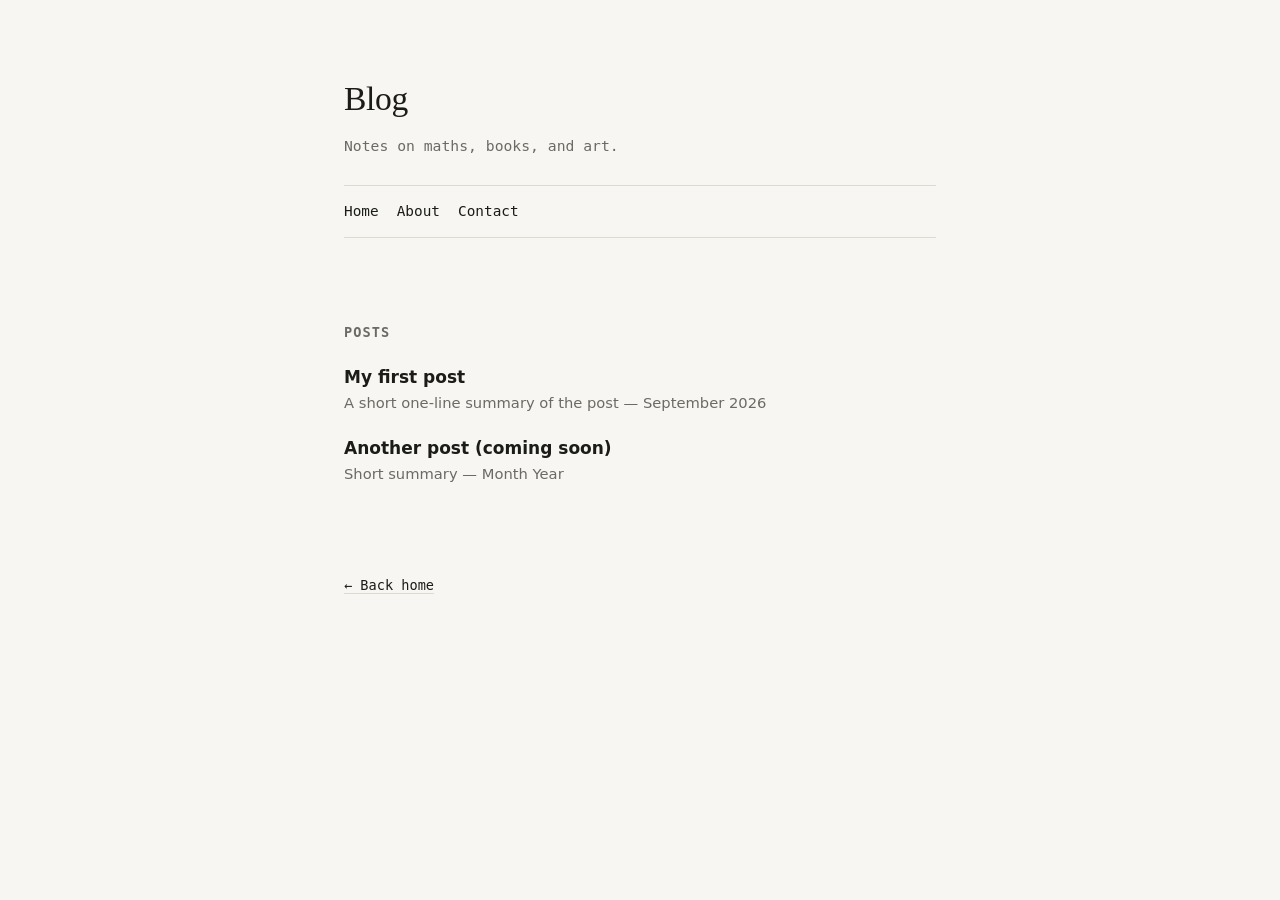
==== blog.html @ fbc17f4c "blog html" ====
<!DOCTYPE html>
<html lang="en">
<head>
  <meta charset="UTF-8" />
  <meta name="viewport" content="width=device-width, initial-scale=1" />
  <title>Blog — Loris De Vos</title>
  <meta name="description" content="Writing by Loris De Vos." />
  <link rel="stylesheet" href="style.css" />
  <link rel="icon" type="image/png" sizes="64x64" href="fox_logo.png">
  <link rel="icon" href="fox_logo.ico">
</head>
<body>

  <header class="site-header">
    <h1 class="name">Blog</h1>
    <p class="tagline">Notes on maths, books, and art.</p>

    <nav class="nav">
      <a href="index.html">Home</a>
      <a href="index.html#about">About</a>
      <a href="index.html#contact">Contact</a>
    </nav>
  </header>

  <main>
    <section class="section">
      <h2>Posts</h2>
      <ul class="entry-list">
        <!-- Newest first. Duplicate one <li> block for each new post. -->
        <li class="entry">
          <a href="my-first-post.html" class="entry-title">My first post</a>
          <p class="entry-meta">A short one-line summary of the post — September 2026</p>
        </li>
        <li class="entry">
          <a href="#" class="entry-title">Another post (coming soon)</a>
          <p class="entry-meta">Short summary — Month Year</p>
        </li>
      </ul>
    </section>
  </main>

  <footer class="site-footer">
    <p><a href="index.html">&larr; Back home</a></p>
  </footer>

</body>
</html>
---- style.css ----
/* ---------- Tokens ---------- */
:root {
  --paper: #f7f6f2;
  --ink: #1b1b18;
  --ink-soft: #6b6a64;
  --accent: #3d5a50;
  --rule: #dedad0;

  --font-display: Georgia, "Iowan Old Style", "Palatino Linotype", ui-serif, serif;
  --font-body: -apple-system, BlinkMacSystemFont, "Segoe UI", system-ui, sans-serif;
  --font-mono: ui-monospace, "SFMono-Regular", Menlo, Consolas, monospace;

  --max-width: 640px;
}

* { box-sizing: border-box; }

html {
  -webkit-text-size-adjust: 100%;
}

body {
  margin: 0;
  background: var(--paper);
  color: var(--ink);
  font-family: var(--font-body);
  font-size: 17px;
  line-height: 1.6;
}

a {
  color: var(--ink);
  text-decoration: underline;
  text-decoration-color: var(--rule);
  text-underline-offset: 3px;
  transition: text-decoration-color 0.15s ease, color 0.15s ease;
}

a:hover,
a:focus-visible {
  color: var(--accent);
  text-decoration-color: var(--accent);
}

a:focus-visible {
  outline: 2px solid var(--accent);
  outline-offset: 3px;
  text-decoration: none;
}

/* ---------- Layout ---------- */
.site-header,
main,
.site-footer {
  max-width: var(--max-width);
  margin: 0 auto;
  padding: 0 24px;
}

.site-header {
  padding-top: 72px;
  padding-bottom: 40px;
}

.name {
  font-family: var(--font-display);
  font-size: 2.1rem;
  font-weight: 400;
  margin: 0 0 8px;
  letter-spacing: -0.01em;
}

.tagline {
  font-family: var(--font-mono);
  font-size: 0.92rem;
  color: var(--ink-soft);
  margin: 0 0 28px;
}

.nav {
  display: flex;
  flex-wrap: wrap;
  gap: 4px 18px;
  font-family: var(--font-mono);
  font-size: 0.9rem;
  border-top: 1px solid var(--rule);
  border-bottom: 1px solid var(--rule);
  padding: 14px 0;
}

.nav a {
  text-decoration: none;
  color: var(--ink);
}

.nav a:hover,
.nav a:focus-visible {
  color: var(--accent);
}

/* ---------- Sections ---------- */
.section {
  padding: 44px 0;
  border-bottom: 1px solid var(--rule);
}

.section:last-of-type {
  border-bottom: none;
}

.section h2 {
  font-family: var(--font-mono);
  font-size: 0.85rem;
  text-transform: uppercase;
  letter-spacing: 0.08em;
  color: var(--ink-soft);
  margin: 0 0 20px;
  font-weight: 600;
}

.section p {
  margin: 0 0 12px;
}

/* ---------- Entry lists (projects / writing) ---------- */
.entry-list {
  list-style: none;
  margin: 0;
  padding: 0;
}

.entry {
  margin-bottom: 20px;
}

.entry:last-child {
  margin-bottom: 0;
}

.entry-title {
  font-weight: 600;
  text-decoration: none;
}

.entry-title:hover,
.entry-title:focus-visible {
  text-decoration: underline;
  text-decoration-color: var(--accent);
}

.entry-meta {
  margin: 3px 0 0;
  font-size: 0.92rem;
  color: var(--ink-soft);
}

.contact-list {
  display: flex;
  flex-direction: column;
  gap: 8px;
}

/* ---------- Footer ---------- */
.site-footer {
  padding-top: 20px;
  padding-bottom: 72px;
  font-family: var(--font-mono);
  font-size: 0.85rem;
  color: var(--ink-soft);
}

/* ---------- Motion ---------- */
@media (prefers-reduced-motion: reduce) {
  * { transition: none !important; }
}

/* ---------- Small screens ---------- */
@media (max-width: 480px) {
  .site-header { padding-top: 48px; }
  .name { font-size: 1.7rem; }
  .section { padding: 32px 0; }
}
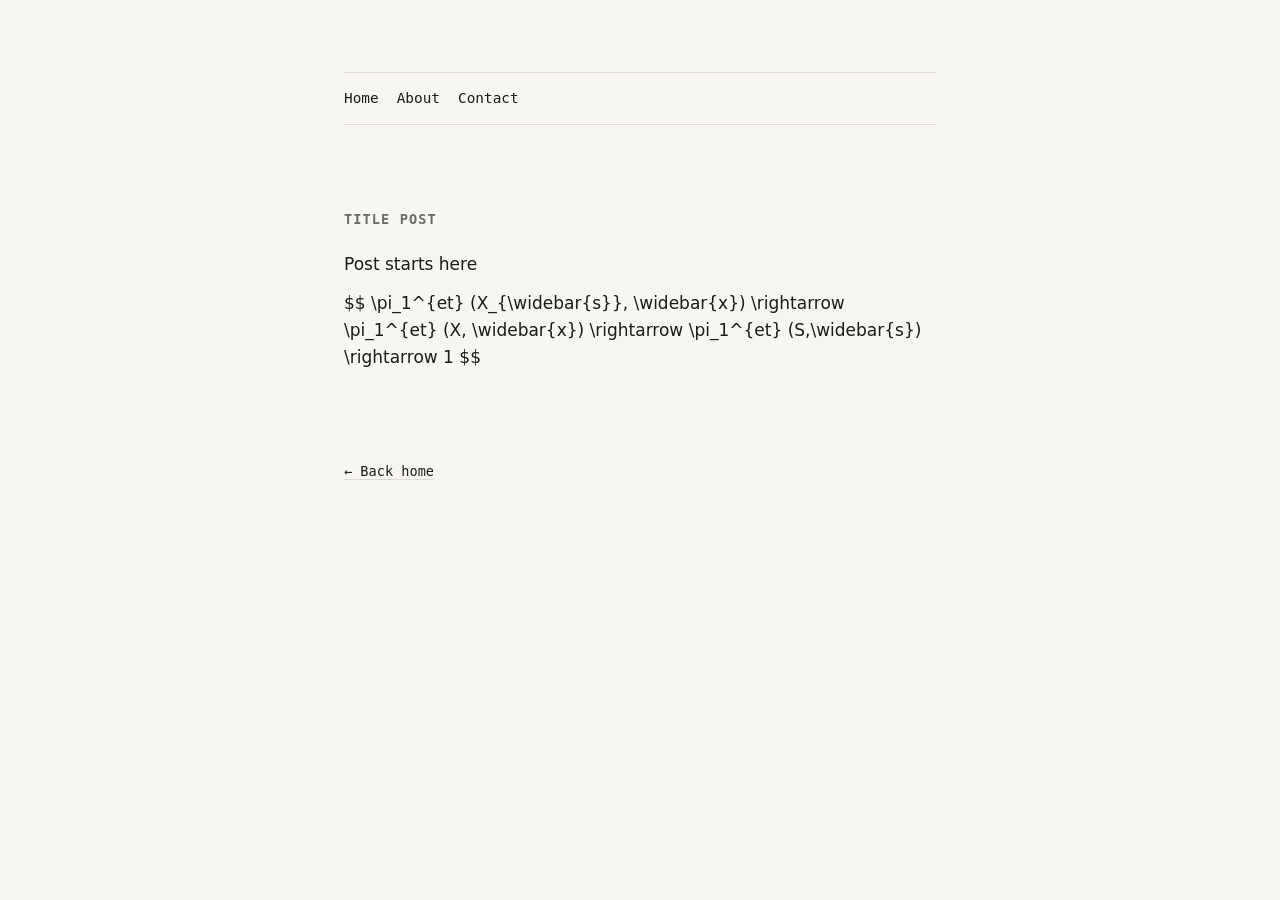
==== commit 207c6cf3: "Update blog structure with new title and content" ====
--- a/blog.html
+++ b/blog.html
@@ -12,8 +12,6 @@
 <body>
 
   <header class="site-header">
-    <h1 class="name">Blog</h1>
-    <p class="tagline">Notes on maths, books, and art.</p>
 
     <nav class="nav">
       <a href="index.html">Home</a>
@@ -24,18 +22,17 @@
 
   <main>
     <section class="section">
-      <h2>Posts</h2>
-      <ul class="entry-list">
-        <!-- Newest first. Duplicate one <li> block for each new post. -->
-        <li class="entry">
-          <a href="my-first-post.html" class="entry-title">My first post</a>
-          <p class="entry-meta">A short one-line summary of the post — September 2026</p>
-        </li>
-        <li class="entry">
-          <a href="#" class="entry-title">Another post (coming soon)</a>
-          <p class="entry-meta">Short summary — Month Year</p>
-        </li>
-      </ul>
+      <h2>Title post</h2>
+
+      <p>
+        Post starts here <br>
+        <div>
+          $$
+          \pi_1^{et} (X_{\widebar{s}}, \widebar{x}) \rightarrow \pi_1^{et} (X, \widebar{x}) \rightarrow \pi_1^{et} (S,\widebar{s}) \rightarrow 1
+          $$
+        </div>
+      </p>
+      
     </section>
   </main>
 
